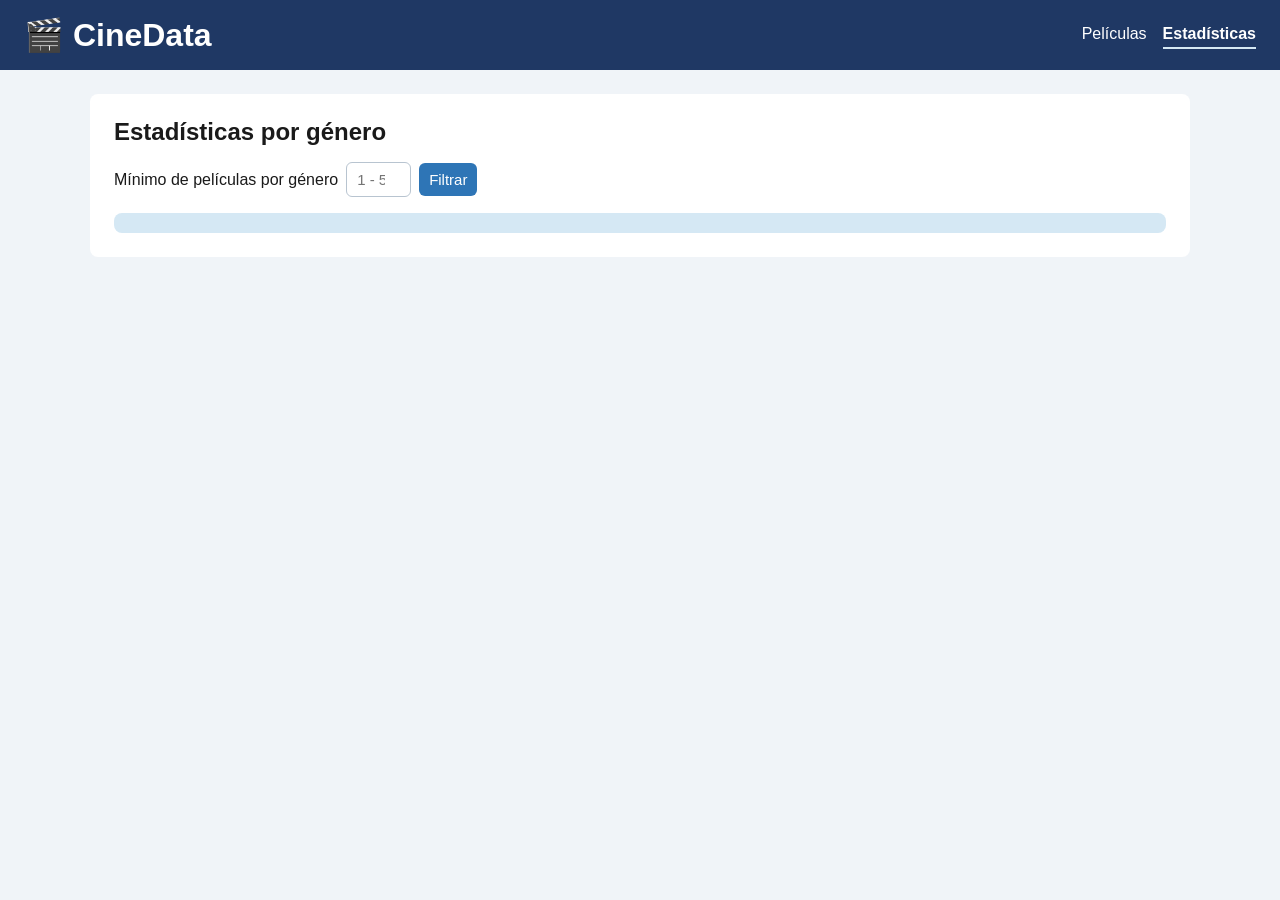
==== estadisticas.html @ ac9c9879 "estadisticas metidas" ====
<!DOCTYPE html>
<html lang="es">
<head>
  <meta charset="UTF-8">
  <meta name="viewport" content="width=device-width, initial-scale=1.0">
  <title>CineData - Estadísticas</title>
  <link rel="stylesheet" href="css/estilos.css">
</head>
<body>
  <header class="cabecera">
    <h1>🎬 CineData</h1>

    <nav class="menu">
      <a href="index.html">Películas</a>
      <a href="estadisticas.html" aria-current="page">Estadísticas</a>
    </nav>
  </header>

  <main class="panel">
    <h2>Estadísticas por género</h2>

    <form id="form-minimo" class="filtros">
      <label for="minimo">Mínimo de películas por género</label>
      <input type="number" id="minimo" name="minimo" placeholder="1 - 50" min="1" max="50" step="1">
      <button type="submit">Filtrar</button>
    </form>

    <div id="estado" class="estado" role="status"></div>

    <table id="tabla" class="tabla" hidden>
      <thead>
        <tr><th>Género</th><th>Total</th><th>Nota media</th></tr>
      </thead>
      <tbody id="cuerpo-tabla"></tbody>
    </table>
  </main>

  <script type="module" src="js/estadisticas.js"></script>
</body>
</html>
---- css/estilos.css ----
* { margin: 0; padding: 0; box-sizing: border-box; }

[hidden] { display: none !important; }

body {
  font-family: Arial, sans-serif;
  background: #f0f4f8;
  color: #1a1a1a;
}

.cabecera {
  display: flex;
  justify-content: space-between;
  align-items: center;
  flex-wrap: wrap;
  gap: 12px;
  padding: 16px 24px;
  background: #1F3864;
  color: white;
}

.login, .sesion, .filtros, .form-resena {
  display: flex;
  flex-wrap: wrap;
  gap: 8px;
  align-items: center;
}

input, select, button {
  padding: 8px 10px;
  border-radius: 6px;
  border: 1px solid #b8c4d0;
  font-size: 15px;
}

button {
  background: #2E75B6;
  color: white;
  border: none;
  cursor: pointer;
}

button:disabled { background: #9fb0c0; cursor: default; }

.panel {
  max-width: 1100px;
  margin: 24px auto;
  padding: 24px;
  background: white;
  border-radius: 8px;
  display: flex;
  flex-direction: column;
  gap: 16px;
}

.estado {
  padding: 10px 16px;
  border-radius: 8px;
  background: #D5E8F4;
}

.estado.error { background: #C0392B; color: white; }

.rejilla {
  display: grid;
  grid-template-columns: repeat(auto-fill, minmax(180px, 1fr));
  gap: 16px;
}

.tarjeta {
  display: flex;
  flex-direction: column;
  gap: 6px;
  padding: 14px;
  border: 1px solid #d5dde5;
  border-radius: 8px;
}

.tarjeta h3 { font-size: 17px; }
.nota { font-weight: bold; color: #2E75B6; }

.menu { display: flex; gap: 16px; }
.menu a { color: white; text-decoration: none; padding: 4px 0; }
.menu a[aria-current="page"] { font-weight: bold; border-bottom: 2px solid #D5E8F4; }

.tabla {
  width: 100%;
  border-collapse: collapse;
}
.tabla th, .tabla td {
  text-align: left;
  padding: 10px 12px;
  border-bottom: 1px solid #d5dde5;
}
.tabla th { background: #D5E8F4; }

.estado ul { margin: 6px 0 0 20px; }

.paginacion {
  display: flex;
  justify-content: center;
  align-items: center;
  gap: 16px;
}

.resenas {
  display: flex;
  flex-direction: column;
  gap: 10px;
  padding: 16px;
  background: #f7f9fb;
  border-radius: 8px;
}

.resenas ul { list-style: none; display: flex; flex-direction: column; gap: 6px; }
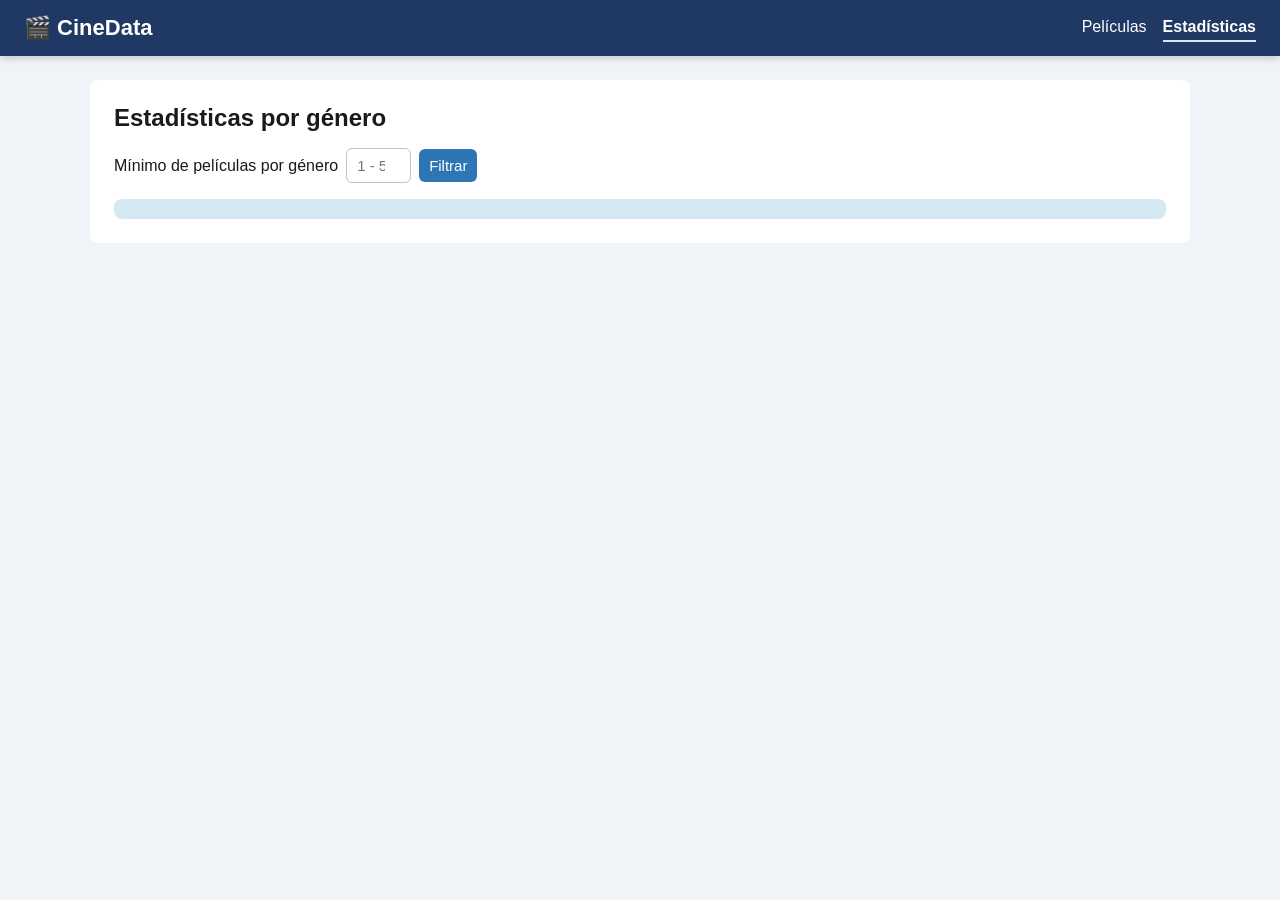
==== commit dcf78307: "Se ajustan los ultimos cambios" ====
--- a/estadisticas.html
+++ b/estadisticas.html
@@ -8,12 +8,14 @@
 </head>
 <body>
   <header class="cabecera">
-    <h1>🎬 CineData</h1>
+    <div class="cabecera-fila">
+      <h1>🎬 CineData</h1>
 
-    <nav class="menu">
-      <a href="index.html">Películas</a>
-      <a href="estadisticas.html" aria-current="page">Estadísticas</a>
-    </nav>
+      <nav class="menu">
+        <a href="index.html">Películas</a>
+        <a href="estadisticas.html" aria-current="page">Estadísticas</a>
+      </nav>
+    </div>
   </header>
 
   <main class="panel">
--- a/css/estilos.css
+++ b/css/estilos.css
@@ -1,23 +1,76 @@
 * { margin: 0; padding: 0; box-sizing: border-box; }
 
 [hidden] { display: none !important; }
+
+:root {
+  --azul-oscuro: #1F3864;
+  --azul: #2E75B6;
+  --azul-claro: #D5E8F4;
+  --fondo: #f0f4f8;
+  --fondo-suave: #f7f9fb;
+  --borde: #d5dde5;
+  --texto: #1a1a1a;
+  --texto-suave: #4a5866;
+  --foco: #1F3864;          /* anillo de foco sobre fondo claro */
+  --foco-oscuro: #FFD166;   /* anillo de foco sobre la cabecera oscura */
+}
+
+/* La cabecera es fija: al mover el foco con Tab, el navegador deja
+   este hueco arriba para que el elemento enfocado no quede tapado. */
+html {
+  scroll-padding-top: calc(var(--alto-cabecera, 10rem) + 16px);
+}
 
 body {
   font-family: Arial, sans-serif;
-  background: #f0f4f8;
-  color: #1a1a1a;
-}
-
+  background: var(--fondo);
+  color: var(--texto);
+}
+
+/* Texto solo para lectores de pantalla */
+.solo-lector {
+  position: absolute;
+  width: 1px;
+  height: 1px;
+  overflow: hidden;
+  clip: rect(0 0 0 0);
+  clip-path: inset(50%);
+  white-space: nowrap;
+}
+
+/* ---------- Foco visible ---------- */
+:focus-visible {
+  outline: 3px solid var(--foco);
+  outline-offset: 2px;
+}
+
+.cabecera :focus-visible {
+  outline-color: var(--foco-oscuro);
+}
+
+/* ---------- Cabecera fija ---------- */
 .cabecera {
+  position: sticky;
+  top: 0;
+  z-index: 10;
+  display: flex;
+  flex-direction: column;
+  gap: 12px;
+  padding: 12px 16px;
+  background: var(--azul-oscuro);
+  color: white;
+  box-shadow: 0 2px 8px rgb(0 0 0 / 0.2);
+}
+
+.cabecera-fila {
   display: flex;
   justify-content: space-between;
   align-items: center;
   flex-wrap: wrap;
-  gap: 12px;
-  padding: 16px 24px;
-  background: #1F3864;
-  color: white;
-}
+  gap: 8px 16px;
+}
+
+.cabecera h1 { font-size: 22px; }
 
 .login, .sesion, .filtros, .form-resena {
   display: flex;
@@ -34,7 +87,7 @@
 }
 
 button {
-  background: #2E75B6;
+  background: var(--azul);
   color: white;
   border: none;
   cursor: pointer;
@@ -42,10 +95,44 @@
 
 button:disabled { background: #9fb0c0; cursor: default; }
 
+.menu { display: flex; gap: 16px; }
+.menu a { color: white; text-decoration: none; padding: 4px 0; }
+.menu a[aria-current="page"] { font-weight: bold; border-bottom: 2px solid var(--azul-claro); }
+
+/* ---------- Buscador (dentro de la cabecera) ---------- */
+.buscador {
+  display: flex;
+  flex-direction: column;
+  gap: 6px;
+}
+.buscador label { font-weight: bold; font-size: 14px; }
+.buscador input { width: 100%; }
+
+/* La lista de resultados no puede empujar la página: tiene altura máxima */
+.buscador ul {
+  list-style: none;
+  display: flex;
+  flex-direction: column;
+  gap: 6px;
+  max-height: 40vh;
+  overflow-y: auto;
+}
+.buscador ul:empty { display: none; }
+.buscador li {
+  padding: 8px 12px;
+  border: 1px solid var(--borde);
+  border-radius: 8px;
+  background: white;
+  color: var(--texto);
+}
+.buscador .estado { color: var(--texto); }
+.buscador .estado.error { color: white; }
+
+/* ---------- Panel principal ---------- */
 .panel {
-  max-width: 1100px;
-  margin: 24px auto;
-  padding: 24px;
+  width: min(1100px, 100% - 32px);
+  margin: 16px auto;
+  padding: 16px;
   background: white;
   border-radius: 8px;
   display: flex;
@@ -56,33 +143,96 @@
 .estado {
   padding: 10px 16px;
   border-radius: 8px;
-  background: #D5E8F4;
+  background: var(--azul-claro);
 }
 
 .estado.error { background: #C0392B; color: white; }
-
+.estado ul { margin: 6px 0 0 20px; }
+
+/* ---------- Cuadrícula de tarjetas ----------
+   1 columna en móvil, 2 en tablet, 3 en portátil, 4 en pantallas grandes */
 .rejilla {
   display: grid;
-  grid-template-columns: repeat(auto-fill, minmax(180px, 1fr));
+  grid-template-columns: 1fr;
   gap: 16px;
 }
 
+@media (min-width: 600px)  { .rejilla { grid-template-columns: repeat(2, 1fr); } }
+@media (min-width: 900px)  { .rejilla { grid-template-columns: repeat(3, 1fr); } }
+@media (min-width: 1200px) { .rejilla { grid-template-columns: repeat(4, 1fr); } }
+
 .tarjeta {
-  display: flex;
-  flex-direction: column;
-  gap: 6px;
-  padding: 14px;
-  border: 1px solid #d5dde5;
-  border-radius: 8px;
-}
-
-.tarjeta h3 { font-size: 17px; }
-.nota { font-weight: bold; color: #2E75B6; }
-
-.menu { display: flex; gap: 16px; }
-.menu a { color: white; text-decoration: none; padding: 4px 0; }
-.menu a[aria-current="page"] { font-weight: bold; border-bottom: 2px solid #D5E8F4; }
-
+  display: grid;
+  grid-template-columns: 1fr auto;
+  grid-template-areas:
+    "titulo nota"
+    "datos  datos"
+    "boton  boton";
+  grid-template-rows: auto 1fr auto;
+  align-items: start;
+  gap: 8px 12px;
+  padding: 16px;
+  background: white;
+  border: 1px solid var(--borde);
+  border-radius: 10px;
+  box-shadow: 0 1px 3px rgb(0 0 0 / 0.06);
+  transition: box-shadow 0.15s, border-color 0.15s;
+}
+
+.tarjeta:hover {
+  border-color: #b8c4d0;
+  box-shadow: 0 4px 12px rgb(0 0 0 / 0.1);
+}
+
+/* La tarjeta se resalta cuando su botón tiene el foco del teclado */
+.tarjeta:has(:focus-visible) {
+  border-color: var(--foco);
+  box-shadow: 0 0 0 2px var(--foco);
+}
+
+.tarjeta h3 {
+  grid-area: titulo;
+  font-size: 17px;
+  line-height: 1.3;
+}
+
+.nota {
+  grid-area: nota;
+  padding: 2px 8px;
+  border-radius: 999px;
+  background: var(--azul-claro);
+  font-weight: bold;
+  color: var(--azul-oscuro);
+  white-space: nowrap;
+}
+.nota::before { content: "★ " / ""; }
+
+.tarjeta-datos {
+  grid-area: datos;
+  display: flex;
+  flex-wrap: wrap;
+  align-items: center;
+  gap: 4px 8px;
+  font-size: 14px;
+  color: var(--texto-suave);
+}
+.tarjeta-datos .genero {
+  padding: 2px 8px;
+  border-radius: 999px;
+  background: var(--fondo);
+  border: 1px solid var(--borde);
+}
+
+.tarjeta-boton {
+  grid-area: boton;
+  justify-self: start;
+}
+
+@media (prefers-reduced-motion: reduce) {
+  .tarjeta { transition: none; }
+}
+
+/* ---------- Resto ---------- */
 .tabla {
   width: 100%;
   border-collapse: collapse;
@@ -90,11 +240,9 @@
 .tabla th, .tabla td {
   text-align: left;
   padding: 10px 12px;
-  border-bottom: 1px solid #d5dde5;
-}
-.tabla th { background: #D5E8F4; }
-
-.estado ul { margin: 6px 0 0 20px; }
+  border-bottom: 1px solid var(--borde);
+}
+.tabla th { background: var(--azul-claro); }
 
 .paginacion {
   display: flex;
@@ -108,8 +256,23 @@
   flex-direction: column;
   gap: 10px;
   padding: 16px;
-  background: #f7f9fb;
-  border-radius: 8px;
-}
-
-.resenas ul { list-style: none; display: flex; flex-direction: column; gap: 6px; }+  background: var(--fondo-suave);
+  border-radius: 8px;
+}
+
+.resenas ul { list-style: none; display: flex; flex-direction: column; gap: 6px; }
+
+/* ---------- Pantallas medianas y grandes ---------- */
+@media (min-width: 768px) {
+  .cabecera { padding: 14px 24px; }
+  .buscador {
+    flex-direction: row;
+    flex-wrap: wrap;
+    align-items: center;
+    gap: 8px 12px;
+  }
+  .buscador input { flex: 1; width: auto; max-width: 480px; }
+  .buscador .estado,
+  .buscador ul { flex-basis: 100%; }
+  .panel { width: min(1100px, 100% - 48px); margin: 24px auto; padding: 24px; }
+}
